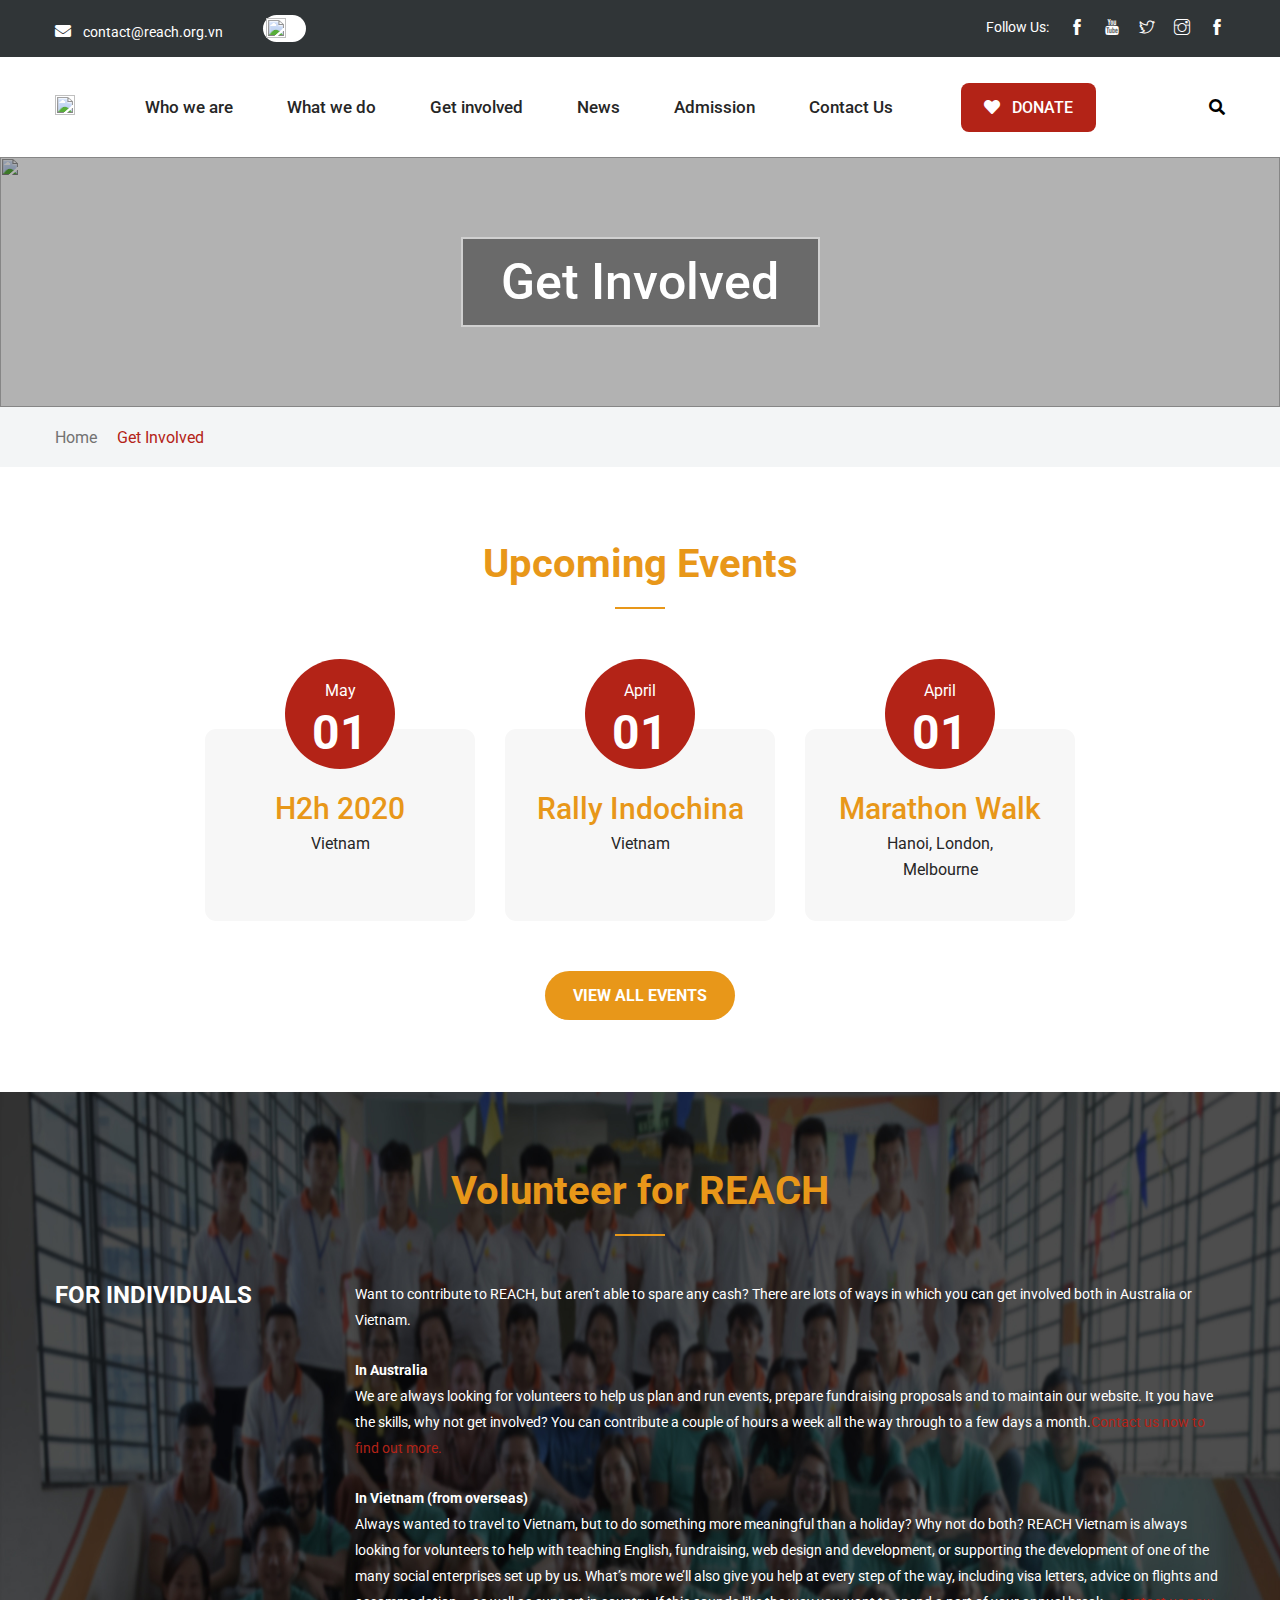
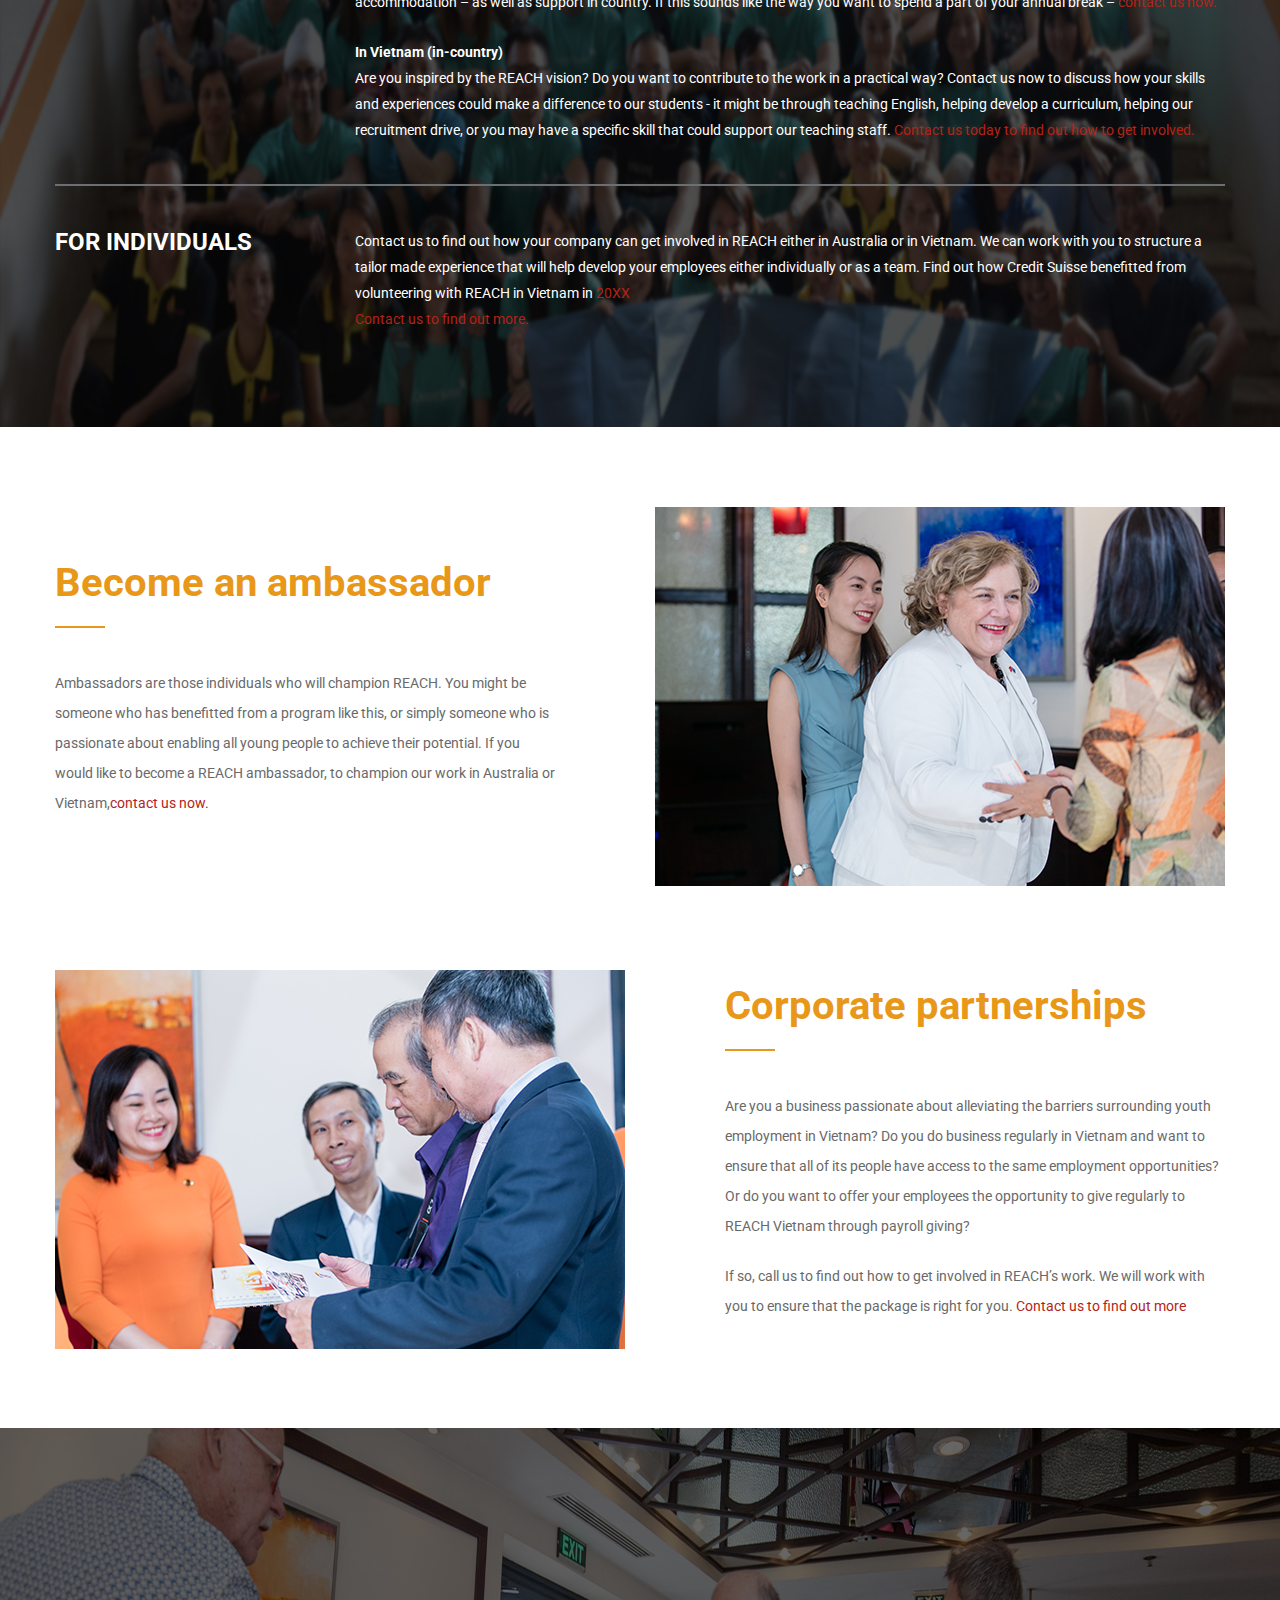
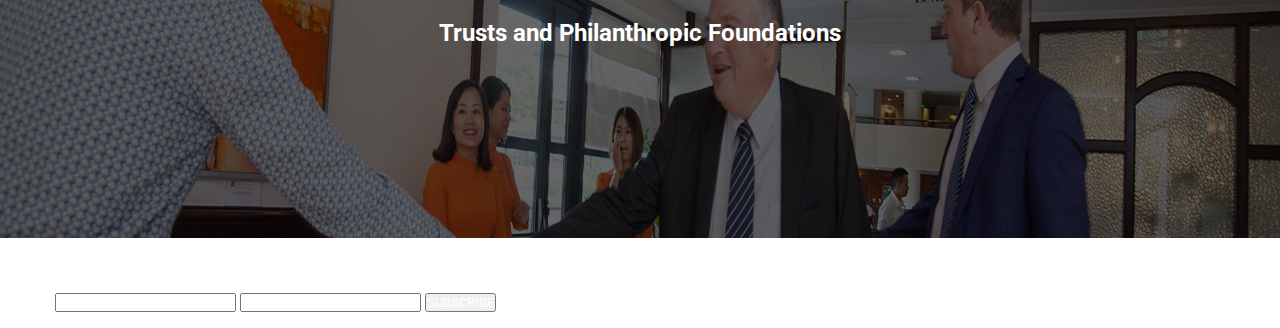
==== index2.html @ 8424a006 "Van" ====
<!DOCTYPE html>
<html lang="en">
<head>
	<meta charset="UTF-8">
	<link href="themify-icons/themify-icons.css" rel="stylesheet">
	<meta name="viewport" content="width=device-width, initial-scale=1.0">
	<!-- fontawesome icon -->
	<link rel="stylesheet" href="https://cdnjs.cloudflare.com/ajax/libs/font-awesome/5.7.0/css/all.min.css" integrity="" crossorigin="anonymous"/>
	<!-- Link font-style -->
	<link rel="preconnect" href="https://fonts.gstatic.com">
	<link href="https://fonts.googleapis.com/css2?family=Roboto:ital,wght@0,100;0,400;0,500;0,700;1,300;1,500&display=swap" rel="stylesheet"> 
	<!-- Latest compiled and minified CSS -->

	<link rel="stylesheet" type="text/css" href="ionicons-2.0.1/css/ionicons.css">
	<link rel="stylesheet" type="text/css" href="ionicons-2.0.1/css/ionicons.min.css">
	<link href="http://code.ionicframework.com/ionicons/2.0.1/css/ionicons.min.css" rel="stylesheet" type="text/css"/>
	<link rel="stylesheet" type="text/css" href="style2.css">
	<title>Document</title>
</head>
<body>
	<div class="header">
		<div class="top">
			<div class="with-content">
				<div class="t-left">
					<div class="t-email">
						<p> <i class="fas fa-envelope"></i>contact@reach.org.vn</p>
					</div>
					<div class="vietnam">
						<img src="image/vietnam.png">
					</div>
				</div>
				<div class="t-right">
					<div class="f-follow">
						<p>Follow Us:</p>
						<i class="ti-facebook"></i>
						<i class="ti-youtube"></i>
						<i class="ti-twitter"></i>
						<i class="ti-instagram"></i>
						<i class="ti-facebook"></i>
					</div>
				</div>
			</div>
		</div>
		<div class="menu">
			<div class="with-content  ">
				<div class="nav-link">
					<div class="logo">
					<img src="image/logo.png">
				</div>
					<ul class="main-menu">
						<li><a href="#">Who we are</a>
							<ul class="sub-menu">
								<li><a href="#">What we do</a></li>
								<li><a href="#">Get involved</a></li>
								<li><a href="#">News</a></li>
								<li><a href="#">Admission</a></li>
								<li><a href="#">Contact Us</a></li>
							</ul>
						</li>
						<li><a href="#">What we do</a></li>
						<li><a href="#">Get involved</a></li>
						<li><a href="#">News</a></li>
						<li><a href="#">Admission</a></li>
						<li><a href="#">Contact Us</a></li>
					</ul>
				</div>
				<div class="donate">
					<a class="align-middle" href="" style="text-transform: uppercase;"><i class="fas fa-heart"></i>Donate</a>
				</div>
				<div class="seach">
					<i class="fas fa-search"></i>
				</div>
			</div>
		</div>
	</div>
	<div class="Main">
		<div class="banner">
			<div class="text-baner">
			</div>
			<h1>Get Involved</h1>
			<div class="slider">
				<div class="che"></div>
				<img src="image/banner.jpg">
			</div>
		</div>
		<div class="main-click">
			<div class="with-content">
				<div class="m-c-text">
					<p>Home</p>
					<i class="ion-chevron-right"></i>
			   <p style="color: #b32317">Get Involved<p>
				</div>
				
			</div>
			
		</div>
		<div class="upcoming">
			<div class="up-title">
				<h1>Upcoming Events</h1>
				<div class="a-text">
					<hr>
				</div>
					<div class="d-inline-flex">	
						<div class="up-box">
							<div class="up-red">
								<div class="r-text">
									<p>May</p>
									<h3>01</h3>
								</div>
							</div>	
							<h2>H2h 2020</h2>
							<p>Vietnam</p>
						</div>
						<div class="up-box">
							<div class="up-red">
								<div class="r-text">
									<p>April</p>
									<h3>01</h3>
								</div>
							</div>	
							<h2>Rally Indochina</h2>
							<p>Vietnam</p>
						</div>
						<div class="up-box">
							<div class="up-red">
								<div class="r-text">
									<p>April</p>
									<h3>01</h3>
								</div>
							</div>	
							<h2>Marathon Walk</h2>
							<p>Hanoi, London, <br>Melbourne</p>
						</div>
					
					</div>
					<div class="view"><a href="">View all events</a></div>
				</div>
		</div>
		<div class="Reach">
			<div class="back">
				<div class="mo"></div>
				<img src="image/index2_back.jpg" alt="">
			</div>
			<h1>Volunteer for REACH</h1>
				<div class="a-text">
					<hr>
				</div>
			<div class="with-content">
				<div class="block">
					<div class="r-left">
					<h2>For individuals</h2>
					</div>
					<div class="r-right">
						<p>Want to contribute to REACH, but aren’t able to spare any cash?  There are lots of ways in which you can get involved both in Australia or Vietnam.</p>
							<p>
								<span style="font-weight: bold;">In Australia</span><br>
							
							We are always looking for volunteers to help us plan and run events, prepare fundraising proposals and to maintain our website. It you have the skills, why not get involved?  You can contribute a couple of hours a week all the way through to a few days a month.<span class="text-red">Contact us now to find out more.</span> </p>
							<p>
								<span style="font-weight: bold;">In Vietnam (from overseas)</span><br>
							Always wanted to travel to Vietnam, but to do something more meaningful than a holiday?  Why not do both? REACH Vietnam is always looking for volunteers to help with teaching English, fundraising, web design and development, or supporting the development of one of the many social enterprises set up by us.  What’s more we’ll also give you help at every step of the way, including visa letters, advice on flights and accommodation – as well as support in country. If this sounds like the way you want to spend a part of your annual break – <span class="text-red">contact us now.</span> </p>
							<p> <span style="font-weight: bold;">In Vietnam (in-country)</span><br> 
							Are you inspired by the REACH vision?  Do you want to contribute to the work in a practical way? Contact us now to discuss how your skills and experiences could make a difference to our students - it might be through teaching English, helping develop a curriculum, helping our recruitment drive, or you may have a specific skill that could support our teaching staff. <span class="text-red">Contact us today to find out how to get involved.</span> 
						</p>
					</div>
				</div>
				<hr>
				<div class="block">
					<div class="r-left">
					<h2>For individuals</h2>
					</div>
					<div class="r-right">
						<p>Contact us to find out how your company can get involved in REACH either in Australia or in Vietnam. We can work with you to structure a tailor made experience that will help develop your employees either individually or as a team. Find out how Credit Suisse benefitted from volunteering with REACH in Vietnam in <span class="text-red"> 20XX </span><br> <span class="text-red">Contact us to find out more.</span></p>
							
					</div>
				</div>
			</div>
		</div>
		<div class="white-block">
			<div class="with-content">
				<div class="w-left">
					<h2>Become an ambassador</h2>
					<hr>
					<p>Ambassadors are those individuals who will champion REACH. You might be someone who has benefitted from a program like this, or simply someone who is passionate about enabling all young people to achieve their potential. If you would like to become a REACH ambassador, to champion our work in Australia or Vietnam,<span class="text-red">contact us now.</span></p>
				</div>
				
				<div class="w-right">
					<img src="image/beco.jpg" alt="">
				</div>
			</div>
			<div class="with-content">
				<div class="w-right">
					<img src="image/beco2.jpg" alt="">
				</div>
				<div class="dv100" style="max-width: 100px"></div>
				<div class="w-left">
					<h2>Corporate partnerships</h2>
					<hr>
					<p>Are you a business passionate about alleviating the barriers surrounding youth employment in Vietnam?  Do you do business regularly in Vietnam and want to ensure that all of its people have access to the same employment opportunities? Or do you want to offer your employees the opportunity to give regularly to REACH Vietnam through payroll giving?
					</p>
					<p>
						If so, call us to find out how to get involved in REACH’s work. We will work with you to ensure that the package is right for you. <span class="text-red">Contact us to find out more</span></p>
				</div>
				
			</div>
		</div>
		<div class="trusts">
			<img src="image/banner2.jpg" alt="">
			<div class="trusts-text">
				<h2>Trusts and Philanthropic Foundations</h2>
			</div>
		</div>
	</div>
	<div class="footer">
		<div class="f-top">
			<div class="with-content">
				<div class="f-top-left">
					<h1>Subscribe to newsletter</h1>
						<p>Enter email address for other servicer info</p>
				</div>
				<div class="f-top-right">
					<form method="post">
						<input type="text" name="txt" value="Your Email">
						<input type="text" name="txt_name" value="Full Name">
						<input type="submit" name="" value="SUBSCRIBE">
						</form>
				</div>
			</div>
		</div>
		<div class="f-downt text-center">
			<p>Copyright ©2020 by REACH</p>
		</div>
	</div>

</body>
</html>
---- themify-icons/themify-icons.css ----
@font-face {
	font-family: 'themify';
	src:url('fonts/themify.eot?-fvbane');
	src:url('fonts/themify.eot?#iefix-fvbane') format('embedded-opentype'),
		url('fonts/themify.woff?-fvbane') format('woff'),
		url('fonts/themify.ttf?-fvbane') format('truetype'),
		url('fonts/themify.svg?-fvbane#themify') format('svg');
	font-weight: normal;
	font-style: normal;
}

[class^="ti-"], [class*=" ti-"] {
	font-family: 'themify';
	speak: none;
	font-style: normal;
	font-weight: normal;
	font-variant: normal;
	text-transform: none;
	line-height: 1;

	/* Better Font Rendering =========== */
	-webkit-font-smoothing: antialiased;
	-moz-osx-font-smoothing: grayscale;
}

.ti-wand:before {
	content: "\e600";
}
.ti-volume:before {
	content: "\e601";
}
.ti-user:before {
	content: "\e602";
}
.ti-unlock:before {
	content: "\e603";
}
.ti-unlink:before {
	content: "\e604";
}
.ti-trash:before {
	content: "\e605";
}
.ti-thought:before {
	content: "\e606";
}
.ti-target:before {
	content: "\e607";
}
.ti-tag:before {
	content: "\e608";
}
.ti-tablet:before {
	content: "\e609";
}
.ti-star:before {
	content: "\e60a";
}
.ti-spray:before {
	content: "\e60b";
}
.ti-signal:before {
	content: "\e60c";
}
.ti-shopping-cart:before {
	content: "\e60d";
}
.ti-shopping-cart-full:before {
	content: "\e60e";
}
.ti-settings:before {
	content: "\e60f";
}
.ti-search:before {
	content: "\e610";
}
.ti-zoom-in:before {
	content: "\e611";
}
.ti-zoom-out:before {
	content: "\e612";
}
.ti-cut:before {
	content: "\e613";
}
.ti-ruler:before {
	content: "\e614";
}
.ti-ruler-pencil:before {
	content: "\e615";
}
.ti-ruler-alt:before {
	content: "\e616";
}
.ti-bookmark:before {
	content: "\e617";
}
.ti-bookmark-alt:before {
	content: "\e618";
}
.ti-reload:before {
	content: "\e619";
}
.ti-plus:before {
	content: "\e61a";
}
.ti-pin:before {
	content: "\e61b";
}
.ti-pencil:before {
	content: "\e61c";
}
.ti-pencil-alt:before {
	content: "\e61d";
}
.ti-paint-roller:before {
	content: "\e61e";
}
.ti-paint-bucket:before {
	content: "\e61f";
}
.ti-na:before {
	content: "\e620";
}
.ti-mobile:before {
	content: "\e621";
}
.ti-minus:before {
	content: "\e622";
}
.ti-medall:before {
	content: "\e623";
}
.ti-medall-alt:before {
	content: "\e624";
}
.ti-marker:before {
	content: "\e625";
}
.ti-marker-alt:before {
	content: "\e626";
}
.ti-arrow-up:before {
	content: "\e627";
}
.ti-arrow-right:before {
	content: "\e628";
}
.ti-arrow-left:before {
	content: "\e629";
}
.ti-arrow-down:before {
	content: "\e62a";
}
.ti-lock:before {
	content: "\e62b";
}
.ti-location-arrow:before {
	content: "\e62c";
}
.ti-link:before {
	content: "\e62d";
}
.ti-layout:before {
	content: "\e62e";
}
.ti-layers:before {
	content: "\e62f";
}
.ti-layers-alt:before {
	content: "\e630";
}
.ti-key:before {
	content: "\e631";
}
.ti-import:before {
	content: "\e632";
}
.ti-image:before {
	content: "\e633";
}
.ti-heart:before {
	content: "\e634";
}
.ti-heart-broken:before {
	content: "\e635";
}
.ti-hand-stop:before {
	content: "\e636";
}
.ti-hand-open:before {
	content: "\e637";
}
.ti-hand-drag:before {
	content: "\e638";
}
.ti-folder:before {
	content: "\e639";
}
.ti-flag:before {
	content: "\e63a";
}
.ti-flag-alt:before {
	content: "\e63b";
}
.ti-flag-alt-2:before {
	content: "\e63c";
}
.ti-eye:before {
	content: "\e63d";
}
.ti-export:before {
	content: "\e63e";
}
.ti-exchange-vertical:before {
	content: "\e63f";
}
.ti-desktop:before {
	content: "\e640";
}
.ti-cup:before {
	content: "\e641";
}
.ti-crown:before {
	content: "\e642";
}
.ti-comments:before {
	content: "\e643";
}
.ti-comment:before {
	content: "\e644";
}
.ti-comment-alt:before {
	content: "\e645";
}
.ti-close:before {
	content: "\e646";
}
.ti-clip:before {
	content: "\e647";
}
.ti-angle-up:before {
	content: "\e648";
}
.ti-angle-right:before {
	content: "\e649";
}
.ti-angle-left:before {
	content: "\e64a";
}
.ti-angle-down:before {
	content: "\e64b";
}
.ti-check:before {
	content: "\e64c";
}
.ti-check-box:before {
	content: "\e64d";
}
.ti-camera:before {
	content: "\e64e";
}
.ti-announcement:before {
	content: "\e64f";
}
.ti-brush:before {
	content: "\e650";
}
.ti-briefcase:before {
	content: "\e651";
}
.ti-bolt:before {
	content: "\e652";
}
.ti-bolt-alt:before {
	content: "\e653";
}
.ti-blackboard:before {
	content: "\e654";
}
.ti-bag:before {
	content: "\e655";
}
.ti-move:before {
	content: "\e656";
}
.ti-arrows-vertical:before {
	content: "\e657";
}
.ti-arrows-horizontal:before {
	content: "\e658";
}
.ti-fullscreen:before {
	content: "\e659";
}
.ti-arrow-top-right:before {
	content: "\e65a";
}
.ti-arrow-top-left:before {
	content: "\e65b";
}
.ti-arrow-circle-up:before {
	content: "\e65c";
}
.ti-arrow-circle-right:before {
	content: "\e65d";
}
.ti-arrow-circle-left:before {
	content: "\e65e";
}
.ti-arrow-circle-down:before {
	content: "\e65f";
}
.ti-angle-double-up:before {
	content: "\e660";
}
.ti-angle-double-right:before {
	content: "\e661";
}
.ti-angle-double-left:before {
	content: "\e662";
}
.ti-angle-double-down:before {
	content: "\e663";
}
.ti-zip:before {
	content: "\e664";
}
.ti-world:before {
	content: "\e665";
}
.ti-wheelchair:before {
	content: "\e666";
}
.ti-view-list:before {
	content: "\e667";
}
.ti-view-list-alt:before {
	content: "\e668";
}
.ti-view-grid:before {
	content: "\e669";
}
.ti-uppercase:before {
	content: "\e66a";
}
.ti-upload:before {
	content: "\e66b";
}
.ti-underline:before {
	content: "\e66c";
}
.ti-truck:before {
	content: "\e66d";
}
.ti-timer:before {
	content: "\e66e";
}
.ti-ticket:before {
	content: "\e66f";
}
.ti-thumb-up:before {
	content: "\e670";
}
.ti-thumb-down:before {
	content: "\e671";
}
.ti-text:before {
	content: "\e672";
}
.ti-stats-up:before {
	content: "\e673";
}
.ti-stats-down:before {
	content: "\e674";
}
.ti-split-v:before {
	content: "\e675";
}
.ti-split-h:before {
	content: "\e676";
}
.ti-smallcap:before {
	content: "\e677";
}
.ti-shine:before {
	content: "\e678";
}
.ti-shift-right:before {
	content: "\e679";
}
.ti-shift-left:before {
	content: "\e67a";
}
.ti-shield:before {
	content: "\e67b";
}
.ti-notepad:before {
	content: "\e67c";
}
.ti-server:before {
	content: "\e67d";
}
.ti-quote-right:before {
	content: "\e67e";
}
.ti-quote-left:before {
	content: "\e67f";
}
.ti-pulse:before {
	content: "\e680";
}
.ti-printer:before {
	content: "\e681";
}
.ti-power-off:before {
	content: "\e682";
}
.ti-plug:before {
	content: "\e683";
}
.ti-pie-chart:before {
	content: "\e684";
}
.ti-paragraph:before {
	content: "\e685";
}
.ti-panel:before {
	content: "\e686";
}
.ti-package:before {
	content: "\e687";
}
.ti-music:before {
	content: "\e688";
}
.ti-music-alt:before {
	content: "\e689";
}
.ti-mouse:before {
	content: "\e68a";
}
.ti-mouse-alt:before {
	content: "\e68b";
}
.ti-money:before {
	content: "\e68c";
}
.ti-microphone:before {
	content: "\e68d";
}
.ti-menu:before {
	content: "\e68e";
}
.ti-menu-alt:before {
	content: "\e68f";
}
.ti-map:before {
	content: "\e690";
}
.ti-map-alt:before {
	content: "\e691";
}
.ti-loop:before {
	content: "\e692";
}
.ti-location-pin:before {
	content: "\e693";
}
.ti-list:before {
	content: "\e694";
}
.ti-light-bulb:before {
	content: "\e695";
}
.ti-Italic:before {
	content: "\e696";
}
.ti-info:before {
	content: "\e697";
}
.ti-infinite:before {
	content: "\e698";
}
.ti-id-badge:before {
	content: "\e699";
}
.ti-hummer:before {
	content: "\e69a";
}
.ti-home:before {
	content: "\e69b";
}
.ti-help:before {
	content: "\e69c";
}
.ti-headphone:before {
	content: "\e69d";
}
.ti-harddrives:before {
	content: "\e69e";
}
.ti-harddrive:before {
	content: "\e69f";
}
.ti-gift:before {
	content: "\e6a0";
}
.ti-game:before {
	content: "\e6a1";
}
.ti-filter:before {
	content: "\e6a2";
}
.ti-files:before {
	content: "\e6a3";
}
.ti-file:before {
	content: "\e6a4";
}
.ti-eraser:before {
	content: "\e6a5";
}
.ti-envelope:before {
	content: "\e6a6";
}
.ti-download:before {
	content: "\e6a7";
}
.ti-direction:before {
	content: "\e6a8";
}
.ti-direction-alt:before {
	content: "\e6a9";
}
.ti-dashboard:before {
	content: "\e6aa";
}
.ti-control-stop:before {
	content: "\e6ab";
}
.ti-control-shuffle:before {
	content: "\e6ac";
}
.ti-control-play:before {
	content: "\e6ad";
}
.ti-control-pause:before {
	content: "\e6ae";
}
.ti-control-forward:before {
	content: "\e6af";
}
.ti-control-backward:before {
	content: "\e6b0";
}
.ti-cloud:before {
	content: "\e6b1";
}
.ti-cloud-up:before {
	content: "\e6b2";
}
.ti-cloud-down:before {
	content: "\e6b3";
}
.ti-clipboard:before {
	content: "\e6b4";
}
.ti-car:before {
	content: "\e6b5";
}
.ti-calendar:before {
	content: "\e6b6";
}
.ti-book:before {
	content: "\e6b7";
}
.ti-bell:before {
	content: "\e6b8";
}
.ti-basketball:before {
	content: "\e6b9";
}
.ti-bar-chart:before {
	content: "\e6ba";
}
.ti-bar-chart-alt:before {
	content: "\e6bb";
}
.ti-back-right:before {
	content: "\e6bc";
}
.ti-back-left:before {
	content: "\e6bd";
}
.ti-arrows-corner:before {
	content: "\e6be";
}
.ti-archive:before {
	content: "\e6bf";
}
.ti-anchor:before {
	content: "\e6c0";
}
.ti-align-right:before {
	content: "\e6c1";
}
.ti-align-left:before {
	content: "\e6c2";
}
.ti-align-justify:before {
	content: "\e6c3";
}
.ti-align-center:before {
	content: "\e6c4";
}
.ti-alert:before {
	content: "\e6c5";
}
.ti-alarm-clock:before {
	content: "\e6c6";
}
.ti-agenda:before {
	content: "\e6c7";
}
.ti-write:before {
	content: "\e6c8";
}
.ti-window:before {
	content: "\e6c9";
}
.ti-widgetized:before {
	content: "\e6ca";
}
.ti-widget:before {
	content: "\e6cb";
}
.ti-widget-alt:before {
	content: "\e6cc";
}
.ti-wallet:before {
	content: "\e6cd";
}
.ti-video-clapper:before {
	content: "\e6ce";
}
.ti-video-camera:before {
	content: "\e6cf";
}
.ti-vector:before {
	content: "\e6d0";
}
.ti-themify-logo:before {
	content: "\e6d1";
}
.ti-themify-favicon:before {
	content: "\e6d2";
}
.ti-themify-favicon-alt:before {
	content: "\e6d3";
}
.ti-support:before {
	content: "\e6d4";
}
.ti-stamp:before {
	content: "\e6d5";
}
.ti-split-v-alt:before {
	content: "\e6d6";
}
.ti-slice:before {
	content: "\e6d7";
}
.ti-shortcode:before {
	content: "\e6d8";
}
.ti-shift-right-alt:before {
	content: "\e6d9";
}
.ti-shift-left-alt:before {
	content: "\e6da";
}
.ti-ruler-alt-2:before {
	content: "\e6db";
}
.ti-receipt:before {
	content: "\e6dc";
}
.ti-pin2:before {
	content: "\e6dd";
}
.ti-pin-alt:before {
	content: "\e6de";
}
.ti-pencil-alt2:before {
	content: "\e6df";
}
.ti-palette:before {
	content: "\e6e0";
}
.ti-more:before {
	content: "\e6e1";
}
.ti-more-alt:before {
	content: "\e6e2";
}
.ti-microphone-alt:before {
	content: "\e6e3";
}
.ti-magnet:before {
	content: "\e6e4";
}
.ti-line-double:before {
	content: "\e6e5";
}
.ti-line-dotted:before {
	content: "\e6e6";
}
.ti-line-dashed:before {
	content: "\e6e7";
}
.ti-layout-width-full:before {
	content: "\e6e8";
}
.ti-layout-width-default:before {
	content: "\e6e9";
}
.ti-layout-width-default-alt:before {
	content: "\e6ea";
}
.ti-layout-tab:before {
	content: "\e6eb";
}
.ti-layout-tab-window:before {
	content: "\e6ec";
}
.ti-layout-tab-v:before {
	content: "\e6ed";
}
.ti-layout-tab-min:before {
	content: "\e6ee";
}
.ti-layout-slider:before {
	content: "\e6ef";
}
.ti-layout-slider-alt:before {
	content: "\e6f0";
}
.ti-layout-sidebar-right:before {
	content: "\e6f1";
}
.ti-layout-sidebar-none:before {
	content: "\e6f2";
}
.ti-layout-sidebar-left:before {
	content: "\e6f3";
}
.ti-layout-placeholder:before {
	content: "\e6f4";
}
.ti-layout-menu:before {
	content: "\e6f5";
}
.ti-layout-menu-v:before {
	content: "\e6f6";
}
.ti-layout-menu-separated:before {
	content: "\e6f7";
}
.ti-layout-menu-full:before {
	content: "\e6f8";
}
.ti-layout-media-right-alt:before {
	content: "\e6f9";
}
.ti-layout-media-right:before {
	content: "\e6fa";
}
.ti-layout-media-overlay:before {
	content: "\e6fb";
}
.ti-layout-media-overlay-alt:before {
	content: "\e6fc";
}
.ti-layout-media-overlay-alt-2:before {
	content: "\e6fd";
}
.ti-layout-media-left-alt:before {
	content: "\e6fe";
}
.ti-layout-media-left:before {
	content: "\e6ff";
}
.ti-layout-media-center-alt:before {
	content: "\e700";
}
.ti-layout-media-center:before {
	content: "\e701";
}
.ti-layout-list-thumb:before {
	content: "\e702";
}
.ti-layout-list-thumb-alt:before {
	content: "\e703";
}
.ti-layout-list-post:before {
	content: "\e704";
}
.ti-layout-list-large-image:before {
	content: "\e705";
}
.ti-layout-line-solid:before {
	content: "\e706";
}
.ti-layout-grid4:before {
	content: "\e707";
}
.ti-layout-grid3:before {
	content: "\e708";
}
.ti-layout-grid2:before {
	content: "\e709";
}
.ti-layout-grid2-thumb:before {
	content: "\e70a";
}
.ti-layout-cta-right:before {
	content: "\e70b";
}
.ti-layout-cta-left:before {
	content: "\e70c";
}
.ti-layout-cta-center:before {
	content: "\e70d";
}
.ti-layout-cta-btn-right:before {
	content: "\e70e";
}
.ti-layout-cta-btn-left:before {
	content: "\e70f";
}
.ti-layout-column4:before {
	content: "\e710";
}
.ti-layout-column3:before {
	content: "\e711";
}
.ti-layout-column2:before {
	content: "\e712";
}
.ti-layout-accordion-separated:before {
	content: "\e713";
}
.ti-layout-accordion-merged:before {
	content: "\e714";
}
.ti-layout-accordion-list:before {
	content: "\e715";
}
.ti-ink-pen:before {
	content: "\e716";
}
.ti-info-alt:before {
	content: "\e717";
}
.ti-help-alt:before {
	content: "\e718";
}
.ti-headphone-alt:before {
	content: "\e719";
}
.ti-hand-point-up:before {
	content: "\e71a";
}
.ti-hand-point-right:before {
	content: "\e71b";
}
.ti-hand-point-left:before {
	content: "\e71c";
}
.ti-hand-point-down:before {
	content: "\e71d";
}
.ti-gallery:before {
	content: "\e71e";
}
.ti-face-smile:before {
	content: "\e71f";
}
.ti-face-sad:before {
	content: "\e720";
}
.ti-credit-card:before {
	content: "\e721";
}
.ti-control-skip-forward:before {
	content: "\e722";
}
.ti-control-skip-backward:before {
	content: "\e723";
}
.ti-control-record:before {
	content: "\e724";
}
.ti-control-eject:before {
	content: "\e725";
}
.ti-comments-smiley:before {
	content: "\e726";
}
.ti-brush-alt:before {
	content: "\e727";
}
.ti-youtube:before {
	content: "\e728";
}
.ti-vimeo:before {
	content: "\e729";
}
.ti-twitter:before {
	content: "\e72a";
}
.ti-time:before {
	content: "\e72b";
}
.ti-tumblr:before {
	content: "\e72c";
}
.ti-skype:before {
	content: "\e72d";
}
.ti-share:before {
	content: "\e72e";
}
.ti-share-alt:before {
	content: "\e72f";
}
.ti-rocket:before {
	content: "\e730";
}
.ti-pinterest:before {
	content: "\e731";
}
.ti-new-window:before {
	content: "\e732";
}
.ti-microsoft:before {
	content: "\e733";
}
.ti-list-ol:before {
	content: "\e734";
}
.ti-linkedin:before {
	content: "\e735";
}
.ti-layout-sidebar-2:before {
	content: "\e736";
}
.ti-layout-grid4-alt:before {
	content: "\e737";
}
.ti-layout-grid3-alt:before {
	content: "\e738";
}
.ti-layout-grid2-alt:before {
	content: "\e739";
}
.ti-layout-column4-alt:before {
	content: "\e73a";
}
.ti-layout-column3-alt:before {
	content: "\e73b";
}
.ti-layout-column2-alt:before {
	content: "\e73c";
}
.ti-instagram:before {
	content: "\e73d";
}
.ti-google:before {
	content: "\e73e";
}
.ti-github:before {
	content: "\e73f";
}
.ti-flickr:before {
	content: "\e740";
}
.ti-facebook:before {
	content: "\e741";
}
.ti-dropbox:before {
	content: "\e742";
}
.ti-dribbble:before {
	content: "\e743";
}
.ti-apple:before {
	content: "\e744";
}
.ti-android:before {
	content: "\e745";
}
.ti-save:before {
	content: "\e746";
}
.ti-save-alt:before {
	content: "\e747";
}
.ti-yahoo:before {
	content: "\e748";
}
.ti-wordpress:before {
	content: "\e749";
}
.ti-vimeo-alt:before {
	content: "\e74a";
}
.ti-twitter-alt:before {
	content: "\e74b";
}
.ti-tumblr-alt:before {
	content: "\e74c";
}
.ti-trello:before {
	content: "\e74d";
}
.ti-stack-overflow:before {
	content: "\e74e";
}
.ti-soundcloud:before {
	content: "\e74f";
}
.ti-sharethis:before {
	content: "\e750";
}
.ti-sharethis-alt:before {
	content: "\e751";
}
.ti-reddit:before {
	content: "\e752";
}
.ti-pinterest-alt:before {
	content: "\e753";
}
.ti-microsoft-alt:before {
	content: "\e754";
}
.ti-linux:before {
	content: "\e755";
}
.ti-jsfiddle:before {
	content: "\e756";
}
.ti-joomla:before {
	content: "\e757";
}
.ti-html5:before {
	content: "\e758";
}
.ti-flickr-alt:before {
	content: "\e759";
}
.ti-email:before {
	content: "\e75a";
}
.ti-drupal:before {
	content: "\e75b";
}
.ti-dropbox-alt:before {
	content: "\e75c";
}
.ti-css3:before {
	content: "\e75d";
}
.ti-rss:before {
	content: "\e75e";
}
.ti-rss-alt:before {
	content: "\e75f";
}
---- style2.css ----
*{
  margin:  0 !important;
  padding: 0;
  color: #ffffff;
  font-family: 'Roboto', sans-serif;
}
p{
  font-size: 14px;
  font-weight: 400;
}
i{
  font-size: 16px;
}
img{
  width: 100%;
  height: 100%;
}
.header{
  display: block;
}
.top{
  padding: 15px;
  background: #303537;
}
.with-content
{
  position: relative;
  margin: auto !important;
  max-width: 1170px !important;
  height: auto;
}
.header .with-content{
  display: flex;
  justify-content: space-between;
  align-items: center;
}
.t-left .t-email,.t-right .f-follow p{
  display: block;
  float: left;
}
.t-left .vietnam{
  float: right;
  padding-top: 3px;
  padding-right: 20px;
  padding-left: 3px;
  background: #ffffff;
  border-radius: 2em;
}
.t-left .t-email{
  margin-top: 8px !important;
  margin-right: 40px !important;
}
.t-left i{
  margin-right: 12px !important;
}
.t-right p{
  padding-right: 20px;
}
.t-right i{
  padding-right: 15px;
}
.t-right i:last-child{
  padding: 0;
}
a{
  text-decoration: none;
}
.menu{
  position: relative;
  display: block;
  color: black;
  padding:14px 0;
}
.menu a{
  color: black;
}
.nav-link{
  display: flex;
  align-items: center;
}
.main-menu li a{
  font-size: 17px;
  font-weight: 500;
  color: #262626;
}
.main-menu li a:hover{
  color: #b32317;
}
.menu .with-content{
  height: 72px;
}
.nav-link .logo{
  display: block;
  float: left;
  margin-right: 70px !important;
}
.main-menu > li{
  margin-right: 50px !important;
  position: relative;
  display: inline-block;
}
.main-menu >li:last-child{
  margin: 0 !important;
}
.main-menu .sub-menu{
  position: absolute;
  visibility: hidden;
}
.donate{
  padding: 15px 23px ;
  background: #b32317;
  font-size: 16px;
  font-weight: 500;
  border-radius: 0.5em;
  margin-right: 45px !important;
}
.donate i{
  margin-right: 12px !important;
}
.donate a{
  color: #ffffff;
  
}
.seach i{
  color: black;
}
.Main{
  position: relative;
  display: block;
}
.banner{
  position: relative;
  display: flex;
  height: 250px;
  justify-content: center;
  align-items: center;
}
.banner .slider{
  display: block;
  width: 100%;
  height: 100%;
  position: relative;
}
.banner .text-baner{
  position: absolute;
  height: 86px;
  width: 355px;
  background: black;
  opacity: 40%;
  z-index: 1;
  border: 2px solid #ffffff;
}
.banner h1{
  position: absolute;
  z-index: 2;
  font-weight: 500;
  font-size: 50px;
}
.banner .che{
  position: absolute;
  z-index: 0;
  height: 100%;
  width: 100%;
  opacity: 30%;
  background: black;
}
.banner h1{
  position: absolute;
}
.main-click{
  height: 60px;
  background: #f3f5f6;
}
.main-click p,.main-click i{
  color: #727272;
  font-weight: 400;
  margin-right: 10px !important;
  font-size: 16px;
 
}
.m-c-text{
  display: flex;
  height: 60px;
  align-items: center;
}
.main-click .m-c-text p{
  float: left;
}
.upcoming{
  position: relative;
 display: flex;
  justify-content: center;
  align-items: center;
  height: 625px;
  background: #ffffff;
}
.upcoming h1,.Reach h1{
  text-align: center;
  font-weight: bold;
  font-size: 40px;
  color: #e89719;
  display: block;
}
.up-title hr,.Reach hr:last-child{
  width: 50px;
  margin:0 auto !important;
  height: 2px;
  border: none;
  margin-top: 20px !important; 
  background: #e89719; 
}
.d-inline-flex{
  margin-top: 120px !important;
  display: flex;
  width: 100%;
  justify-content: center;
  align-items: center;
}
.upcoming .up-box{
  border-radius: 0.7rem;
  width: 270px;
  text-align: center;
  margin-right: 30px !important;
  height: 192px;
  background: #f7f7f7;
  
}
.upcoming .up-box:last-child{
  margin-right: 0 !important;
}
.up-box h2{
  padding-top: 22px;
  font-size: 30px;
  font-weight: 500;
  color: #e89719;
  text-align: center;
  padding-bottom: 5px;
}
.up-box p{
  line-height: 26px;
  font-size: 16px;
  color: #262626;
}
.up-red{
  background: #b32317;
  margin: auto !important;
  margin-top: -70px !important;
  width: 110px;
  height:110px;
  border-radius: 50%;
  display: flex;
  justify-content: center;
  align-items: center;
}
.up-red h3{
  font-weight: bold;
  font-size: 48px;
}
.up-red p{
  padding-top: 12px;
  color: #ffffff;
}

.view{
  background: #e89719;
  width: 190px;
  padding: 15px 0;
  margin: 0 auto !important;
  border-radius: 5rem;
  text-align: center;
  margin-top: 50px !important;
}
.view a{
  text-transform: uppercase;
  color: #ffffff;
  font-size: 16px;
  font-weight: bold;
}
.Reach{
  position: relative;
  display: block;
  height: 935px;
}
.Reach hr:last-child{
  margin-bottom: 45px !important;
}
.Reach .with-content hr{
  height: 2px;
  background: #6c6f71;
  margin-top: 17px !important;
  margin-bottom: 42px !important;
  border: none;
}
.Reach .back{
  width: 100%;
  height: 100%;
  position: absolute;
  z-index: -1;
}
.Reach h1{
  padding-top: 75px;
}
.Reach .block{
  display: flex;
}
.Reach .r-left{
  width: 201px;
  margin-right: 100px !important;
}
.r-left h2{
  font-size: 24px;
  font-weight: bold;
  text-transform: uppercase;
  
}
.r-right{
  max-width: 870px;
  line-height: 26px;
}
.r-right p{
  padding-bottom: 24px;
}
.text-red{
 color: #b32317; 
}
.white-block .with-content{
  display: flex;
  padding-top: 80px;
  justify-content: space-between;
  align-items: center;
  
}
.w-left{
  max-width: 500px;
}
.white-block h2{
  font-weight: bold;
  font-size: 40px;
  color: #e89719;
}
.white-block hr{
  margin-top: 20px !important;
  margin-bottom: 40px !important;
  width: 50px;
  height: 2px;
  background:  #e89719;
  border: none;
}
.white-block p{
  font-size: 14px;
  color: #696969;
  line-height: 30px;
  padding-bottom: 20px;
}
.white-block{
  padding-bottom: 75px;
}
.trusts{
  height: 410px;
  position: relative;
  display: flex;
  justify-content: center;
  align-items: center;
}
.trusts img{
  position: absolute;
  z-index: -1;
}
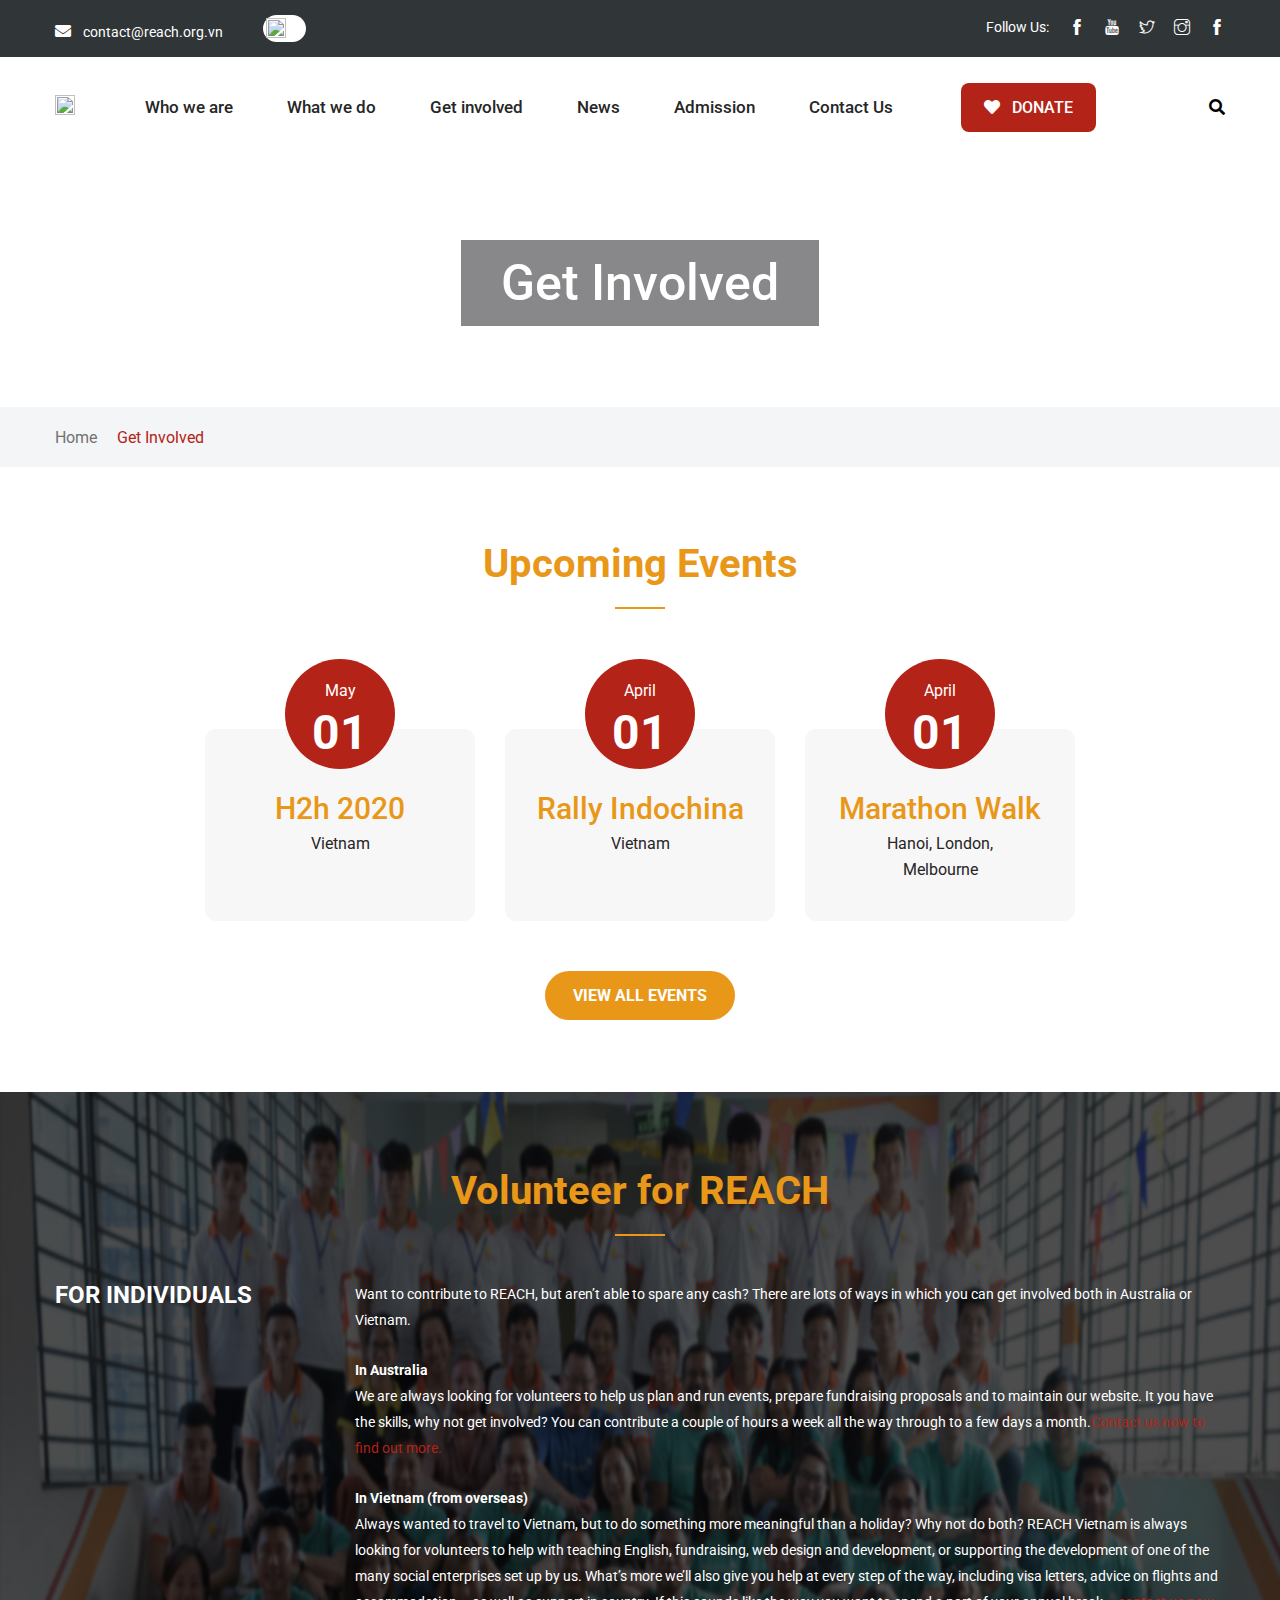
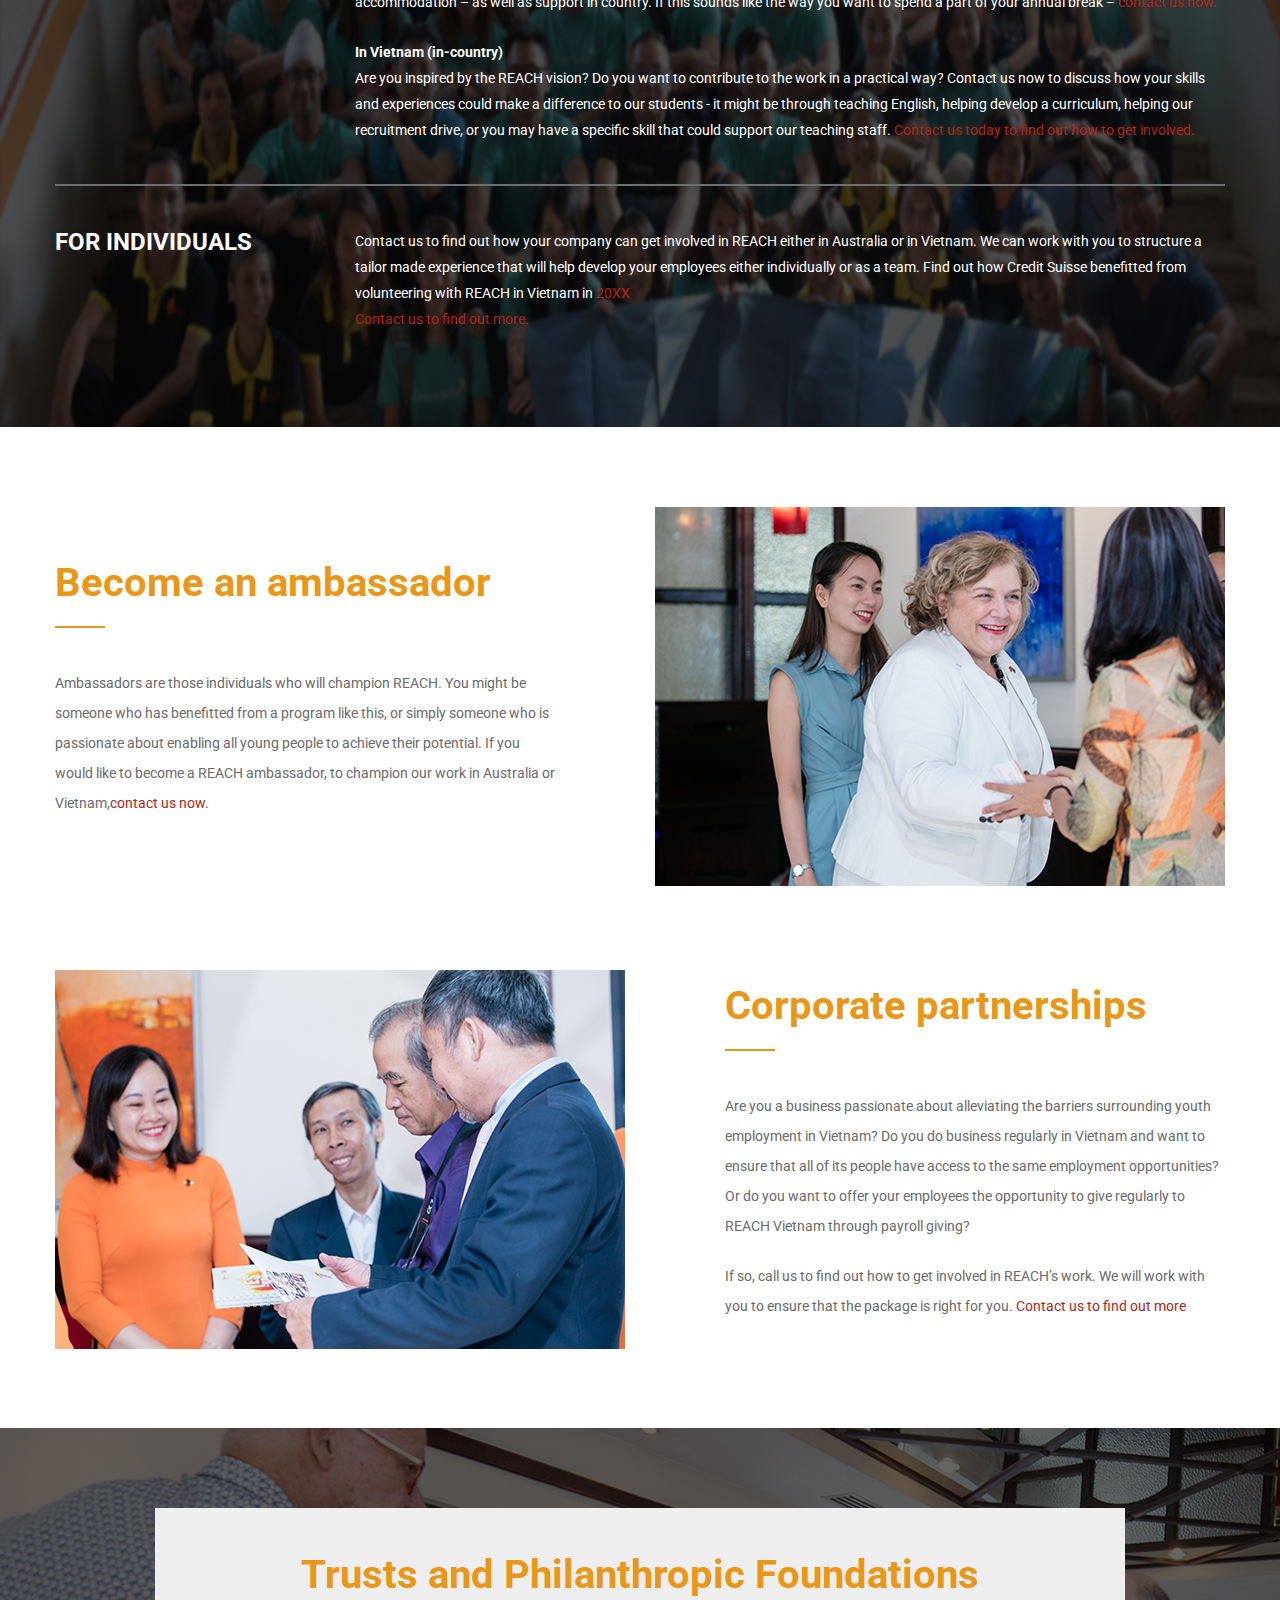
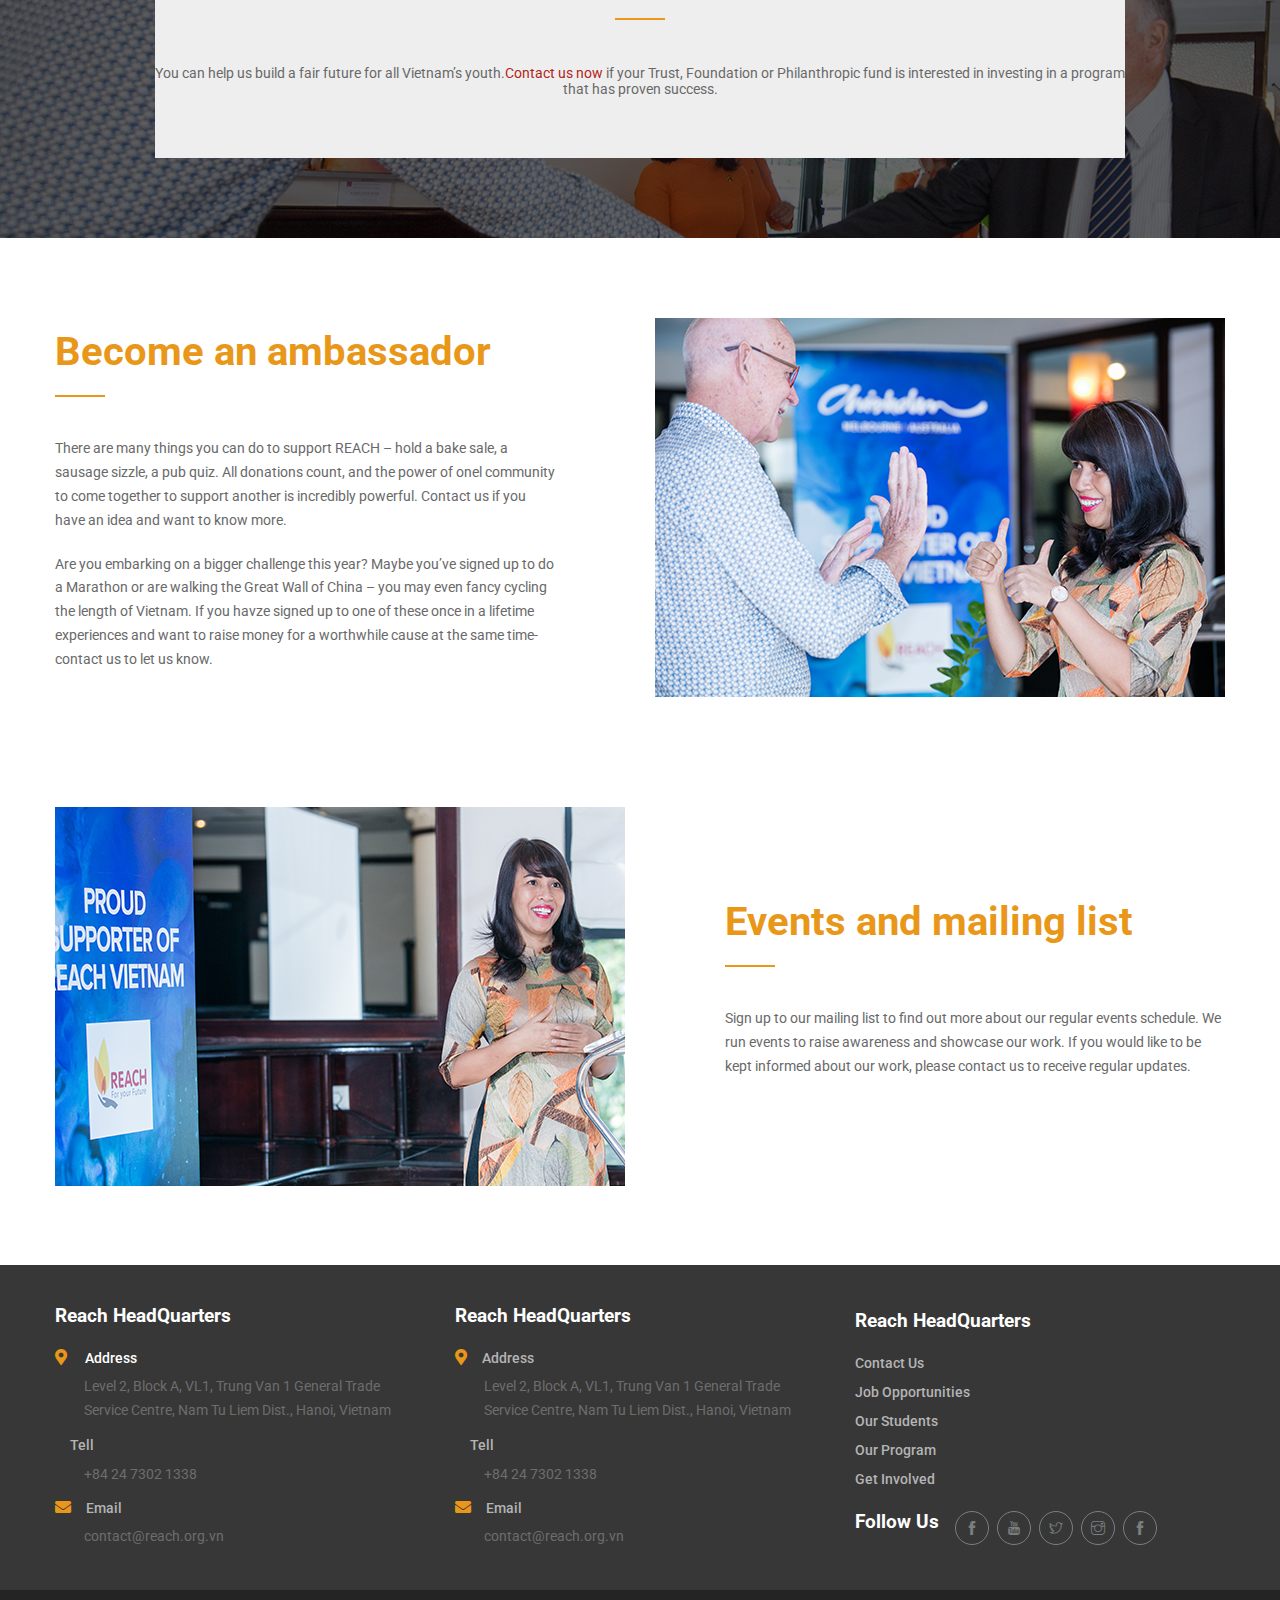
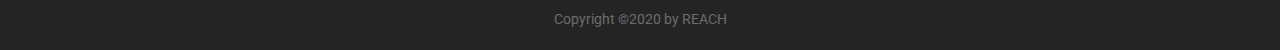
==== commit 23445691: "Test" ====
--- a/index2.html
+++ b/index2.html
@@ -75,13 +75,10 @@
 	</div>
 	<div class="Main">
 		<div class="banner">
-			<div class="text-baner">
-			</div>
-			<h1>Get Involved</h1>
-			<div class="slider">
-				<div class="che"></div>
-				<img src="image/banner.jpg">
-			</div>
+			<h1>
+				<span>Get Involved</span>
+			</h1>
+			
 		</div>
 		<div class="main-click">
 			<div class="with-content">
@@ -205,29 +202,158 @@
 			</div>
 		</div>
 		<div class="trusts">
-			<img src="image/banner2.jpg" alt="">
 			<div class="trusts-text">
 				<h2>Trusts and Philanthropic Foundations</h2>
+				<hr>
+				<p> You can help us build a fair future for all Vietnam’s youth.<span class="text-red">Contact us now</span> if your Trust, Foundation or Philanthropic fund is interested in investing in a program that has proven success.</p>
+			</div>
+		</div>
+		<div class="fun-events">
+			<div class="fun">
+				<div class="with-content">
+					<div class="f-col1">
+						<h2>Become an ambassador</h2>
+					<hr>
+					<p>There are many things you can do to support REACH – hold a bake sale, a sausage sizzle, a pub quiz. All donations count, and the power of onel community to come together to support another is incredibly powerful. Contact us if you have an idea and want to know more.</p>
+					<p>
+						Are you embarking on a bigger challenge this year?  Maybe you’ve signed up to do a Marathon or are walking the Great Wall of China – you may even fancy cycling the length of Vietnam. If you havze signed up to one of these once in a lifetime experiences and want to raise money for a worthwhile cause at the same time- contact us to let us know.
+					</p>
+					</div>
+					<div class="f-col1">
+						<img src="image/fun.jpg">
+					</div>
+				</div>
+			</div>
+			<div class="events">
+				<div class="with-content">
+					<div class="f-col1">
+						<img src="image/event.jpg">
+					</div>
+					<div class="f-col1">
+						<h2>Events and mailing list</h2>
+					<hr>
+					<p>Sign up to our mailing list to find out more about our regular events schedule. We run events to raise awareness and showcase our work. If you would like to be kept informed about our work, please contact us to receive regular updates.</p>
+					
+					</div>
+					
+				</div>
 			</div>
 		</div>
 	</div>
 	<div class="footer">
-		<div class="f-top">
-			<div class="with-content">
-				<div class="f-top-left">
-					<h1>Subscribe to newsletter</h1>
-						<p>Enter email address for other servicer info</p>
-				</div>
-				<div class="f-top-right">
-					<form method="post">
-						<input type="text" name="txt" value="Your Email">
-						<input type="text" name="txt_name" value="Full Name">
-						<input type="submit" name="" value="SUBSCRIBE">
-						</form>
-				</div>
-			</div>
-		</div>
-		<div class="f-downt text-center">
+		<div class="f-main">
+			<div class="with-content">
+				<div class="col-md-4">
+					<div class="f-main-text">
+						<h3>Reach HeadQuarters</h3>
+						<div class="f-context" >
+							<div class="icon">
+								<p class="label">
+									<i class="fas fa-map-marker-alt"></i>
+									<span>Address</span>
+								</p>
+							</div>
+							<div class="text">								<p>Level 2, Block A, VL1, Trung Van 1 General Trade Service Centre, Nam Tu Liem Dist., Hanoi, Vietnam</p>
+							</div>	
+						</div>
+						
+						<div class="f-context">
+							<div class="icon">
+								<p class="label">
+									<i class="ion-android-call"></i>
+									Tell
+								</p>
+							</div>
+							<div class="text">
+								
+								<p>+84 24 7302 1338</p>
+							</div>	
+						</div>
+						<div class="f-context">
+							<div class="icon">
+								<p class="label">
+									<i class="fas fa-envelope"></i>Email
+								</p>
+								
+							</div>
+							<div class="text">
+								<p class="email"> contact@reach.org.vn</p>
+							</div>	
+						</div>
+					</div>
+				</div>
+				<div class="col-md-4">
+					<div class="f-main-text">
+						<h3>Reach HeadQuarters</h3>
+						<div class="f-context" >
+							<div class="icon">
+								<p class="label">
+									<i class="fas fa-map-marker-alt"></i>Address
+								</p>
+							</div>
+							<div class="text">
+								
+								<p>Level 2, Block A, VL1, Trung Van 1 General Trade Service Centre, Nam Tu Liem Dist., Hanoi, Vietnam</p>
+							</div>	
+						</div>
+						
+						<div class="f-context">
+							<div class="icon">
+								<p class="label">
+								<i class="ion-android-call"></i>Tell
+								</p>
+							</div>
+							<div class="text">
+								
+								<p>+84 24 7302 1338</p>
+							</div>	
+						</div>
+						<div class="f-context">
+							<div class="icon">
+								<p class="label">
+								<i class="fas fa-envelope"></i>Email
+								</p>
+							</div>
+							<div class="text">
+								<p class="email"> contact@reach.org.vn</p>
+							</div>	
+						</div>
+					</div>
+				</div>
+				<div class="col-md-4">
+					<div class="f-main-text">
+						<h3>Reach HeadQuarters</h3>
+						
+								<p class="label">Contact Us</p>
+								<p class="label">Job Opportunities</p>
+								<p class="label">Our Students</p>
+								<p class="label">Our Program</p>
+								<p class="label">Get Involved</p>
+								</p>
+						
+						<div class="fls">
+						<h3>Follow Us</h3>
+						<a href="">
+						<i class="ti-facebook"></i>
+						</a>
+						<a href="">
+						<i class="ti-youtube"></i>
+						</a>
+						<a href="">
+						<i class="ti-twitter"></i>
+						</a>
+						<a href="">
+						<i class="ti-instagram"></i>
+					</a>
+						<a href=""><i class="ti-facebook"></i></a>
+						
+						
+						</div>
+					</div>
+				</div>
+			</div>
+		</div>
+		<div class="f-downt">
 			<p>Copyright ©2020 by REACH</p>
 		</div>
 	</div>
--- a/style2.css
+++ b/style2.css
@@ -129,43 +129,29 @@
   display: block;
 }
 .banner{
-  position: relative;
-  display: flex;
   height: 250px;
-  justify-content: center;
-  align-items: center;
-}
-.banner .slider{
-  display: block;
-  width: 100%;
-  height: 100%;
-  position: relative;
-}
-.banner .text-baner{
-  position: absolute;
-  height: 86px;
-  width: 355px;
-  background: black;
-  opacity: 40%;
-  z-index: 1;
-  border: 2px solid #ffffff;
-}
-.banner h1{
-  position: absolute;
-  z-index: 2;
+  background: url(image/banner.jpg);
+}
+.banner,.trusts{
+  background-position: center;
+  background-repeat: no-repeat; 
+  background-size: cover; 
+}
+.banner > h1{
   font-weight: 500;
   font-size: 50px;
-}
-.banner .che{
-  position: absolute;
-  z-index: 0;
-  height: 100%;
-  width: 100%;
-  opacity: 30%;
-  background: black;
-}
-.banner h1{
-  position: absolute;
+  display: flex;
+  margin: 0 15px !important; 
+  padding-top: 81px;
+  text-align: center;
+  padding-bottom: 81px;
+  justify-content: center;
+  
+}
+.banner h1 span{
+  padding: 14px 40px 14px 40px;
+border: 2px solid #fff;
+background: rgba(56, 56, 61, 0.6);
 }
 .main-click{
   height: 60px;
@@ -333,12 +319,12 @@
 .w-left{
   max-width: 500px;
 }
-.white-block h2{
+.white-block h2,.trusts-text h2,.fun-events h2{
   font-weight: bold;
   font-size: 40px;
   color: #e89719;
 }
-.white-block hr{
+.white-block hr,.trusts-text hr,.fun-events hr{
   margin-top: 20px !important;
   margin-bottom: 40px !important;
   width: 50px;
@@ -346,7 +332,7 @@
   background:  #e89719;
   border: none;
 }
-.white-block p{
+.white-block p,.fun-events p{
   font-size: 14px;
   color: #696969;
   line-height: 30px;
@@ -355,14 +341,131 @@
 .white-block{
   padding-bottom: 75px;
 }
+
 .trusts{
+  display: flex;
+  justify-content: center;
+  align-items: center;
   height: 410px;
-  position: relative;
-  display: flex;
-  justify-content: center;
-  align-items: center;
-}
-.trusts img{
-  position: absolute;
-  z-index: -1;
+  background: url(image/banner2.jpg); 
+}
+.trusts-text hr{
+  
+  margin: auto !important;
+ margin-bottom: 45px !important;
+}
+.trusts-text{
+  background: #efeeee;
+  text-align: center;
+  width: 970px;
+  height: 250px;
+}
+.trusts-text h2{
+  margin-top: 43px !important;
+  margin-bottom: 20px !important;
+}
+.trusts-text p{
+  color: #696969;
+}
+.fun-events{
+  display: block;
+  padding-bottom: 75px;
+}
+.fun-events .with-content
+{
+  padding-top: 80px;
+  display: flex;
+  justify-content: space-between;
+  align-items: center;
+}
+.fun .f-col1:first-child,.events .f-col1:last-child{
+  width: 500px;
+ 
+}
+.fun{
+  margin-bottom: 25px !important;
+}
+.fun-events .f-col1{
+  display: block;
+  width: 48.7%;
+}
+.fun-events p{
+  line-height: 1.7em;
+}
+.footer .f-main{
+  background: #373737;
+  height: 325px;
+}
+.footer .with-content{
+  display: flex;
+  align-items: center;
+  
+}
+.footer .with-content .col-md-4{
+  width: 31.624%;
+  padding-top: 40px;
+  margin-right: 30px !important;
+}
+.footer .with-content .col-md-4:last-child{
+  margin-right: 0 !important;
+}
+.footer  .f-main-text h3{
+  margin-bottom: 20px !important;
+}
+.footer .f-context{
+  margin-bottom: 10px !important;
+}
+.footer .label{
+  font-weight: 500;
+  font-size: 14px;
+  color: #b4b4b4;
+  padding-bottom: 5px;
+}
+.footer i{
+  margin-right: 15px !important;
+  color: #e89719;
+}
+.footer p{
+  line-height: 1.7em;
+}
+.footer .f-main-text .text{
+  margin-left: 29px !important;
+  
+}
+.fls{
+  padding-top: 15px;
+}
+.fls h3{
+  margin-right: 16px !important;
+  float: left;
+}
+.fls a{
+  float: left;
+  justify-content: center;
+  align-items: center;
+  height: 32px;
+  width: 32px;
+  display: flex;
+  margin-right: 8px !important;
+  border-radius: 50px;
+  border: 1px solid #7b7f80;
+}
+.fls a:last-child{
+  margin-right: 0!important;
+}
+.fls i{
+  padding-left: 15px;
+  text-align: center;
+  color: #7b7f80;
+  font-size: 14px;
+}
+.footer .f-downt{
+  display: flex;
+  justify-content: center;
+  align-items: center;
+  background: #242424;
+  height: 60px;
+}
+.footer p{
+  color: #6d6d6d;
 }